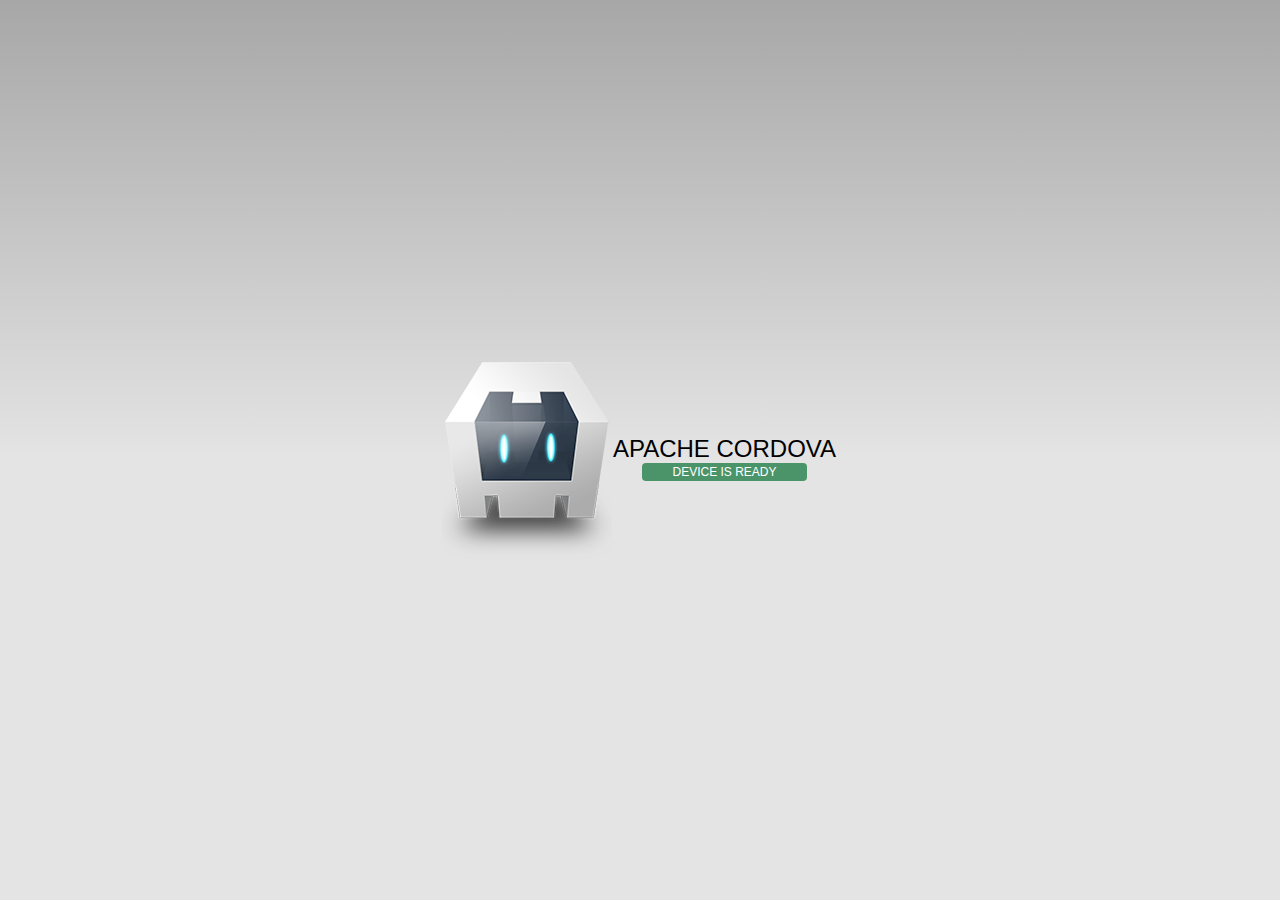
==== platforms/ios/www/index.html @ 2fab26d2 "first commit" ====
<!DOCTYPE html>
<!--
    Licensed to the Apache Software Foundation (ASF) under one
    or more contributor license agreements.  See the NOTICE file
    distributed with this work for additional information
    regarding copyright ownership.  The ASF licenses this file
    to you under the Apache License, Version 2.0 (the
    "License"); you may not use this file except in compliance
    with the License.  You may obtain a copy of the License at

    http://www.apache.org/licenses/LICENSE-2.0

    Unless required by applicable law or agreed to in writing,
    software distributed under the License is distributed on an
    "AS IS" BASIS, WITHOUT WARRANTIES OR CONDITIONS OF ANY
     KIND, either express or implied.  See the License for the
    specific language governing permissions and limitations
    under the License.
-->
<html>
    <head>
        <meta charset="utf-8" />
        <meta name="format-detection" content="telephone=no" />
        <!-- WARNING: for iOS 7, remove the width=device-width and height=device-height attributes. See https://issues.apache.org/jira/browse/CB-4323 -->
        <meta name="viewport" content="user-scalable=no, initial-scale=1, maximum-scale=1, minimum-scale=1, width=device-width, height=device-height, target-densitydpi=device-dpi" />
        <link rel="stylesheet" type="text/css" href="css/index.css" />
        <title>Hello World</title>
    </head>
    <body>
        <div class="app">
            <h1>Apache Cordova</h1>
            <div id="deviceready" class="blink">
                <p class="event listening">Connecting to Device</p>
                <p class="event received">Device is Ready</p>
            </div>
        </div>
        <script type="text/javascript" src="cordova.js"></script>
        <script type="text/javascript" src="js/index.js"></script>
        <script type="text/javascript">
            app.initialize();
        </script>
    </body>
</html>
---- platforms/ios/www/css/index.css ----
/*
 * Licensed to the Apache Software Foundation (ASF) under one
 * or more contributor license agreements.  See the NOTICE file
 * distributed with this work for additional information
 * regarding copyright ownership.  The ASF licenses this file
 * to you under the Apache License, Version 2.0 (the
 * "License"); you may not use this file except in compliance
 * with the License.  You may obtain a copy of the License at
 *
 * http://www.apache.org/licenses/LICENSE-2.0
 *
 * Unless required by applicable law or agreed to in writing,
 * software distributed under the License is distributed on an
 * "AS IS" BASIS, WITHOUT WARRANTIES OR CONDITIONS OF ANY
 * KIND, either express or implied.  See the License for the
 * specific language governing permissions and limitations
 * under the License.
 */
* {
    -webkit-tap-highlight-color: rgba(0,0,0,0); /* make transparent link selection, adjust last value opacity 0 to 1.0 */
}

body {
    -webkit-touch-callout: none;                /* prevent callout to copy image, etc when tap to hold */
    -webkit-text-size-adjust: none;             /* prevent webkit from resizing text to fit */
    -webkit-user-select: none;                  /* prevent copy paste, to allow, change 'none' to 'text' */
    background-color:#E4E4E4;
    background-image:linear-gradient(top, #A7A7A7 0%, #E4E4E4 51%);
    background-image:-webkit-linear-gradient(top, #A7A7A7 0%, #E4E4E4 51%);
    background-image:-ms-linear-gradient(top, #A7A7A7 0%, #E4E4E4 51%);
    background-image:-webkit-gradient(
        linear,
        left top,
        left bottom,
        color-stop(0, #A7A7A7),
        color-stop(0.51, #E4E4E4)
    );
    background-attachment:fixed;
    font-family:'HelveticaNeue-Light', 'HelveticaNeue', Helvetica, Arial, sans-serif;
    font-size:12px;
    height:100%;
    margin:0px;
    padding:0px;
    text-transform:uppercase;
    width:100%;
}

/* Portrait layout (default) */
.app {
    background:url(../img/logo.png) no-repeat center top; /* 170px x 200px */
    position:absolute;             /* position in the center of the screen */
    left:50%;
    top:50%;
    height:50px;                   /* text area height */
    width:225px;                   /* text area width */
    text-align:center;
    padding:180px 0px 0px 0px;     /* image height is 200px (bottom 20px are overlapped with text) */
    margin:-115px 0px 0px -112px;  /* offset vertical: half of image height and text area height */
                                   /* offset horizontal: half of text area width */
}

/* Landscape layout (with min-width) */
@media screen and (min-aspect-ratio: 1/1) and (min-width:400px) {
    .app {
        background-position:left center;
        padding:75px 0px 75px 170px;  /* padding-top + padding-bottom + text area = image height */
        margin:-90px 0px 0px -198px;  /* offset vertical: half of image height */
                                      /* offset horizontal: half of image width and text area width */
    }
}

h1 {
    font-size:24px;
    font-weight:normal;
    margin:0px;
    overflow:visible;
    padding:0px;
    text-align:center;
}

.event {
    border-radius:4px;
    -webkit-border-radius:4px;
    color:#FFFFFF;
    font-size:12px;
    margin:0px 30px;
    padding:2px 0px;
}

.event.listening {
    background-color:#333333;
    display:block;
}

.event.received {
    background-color:#4B946A;
    display:none;
}

@keyframes fade {
    from { opacity: 1.0; }
    50% { opacity: 0.4; }
    to { opacity: 1.0; }
}
 
@-webkit-keyframes fade {
    from { opacity: 1.0; }
    50% { opacity: 0.4; }
    to { opacity: 1.0; }
}
 
.blink {
    animation:fade 3000ms infinite;
    -webkit-animation:fade 3000ms infinite;
}
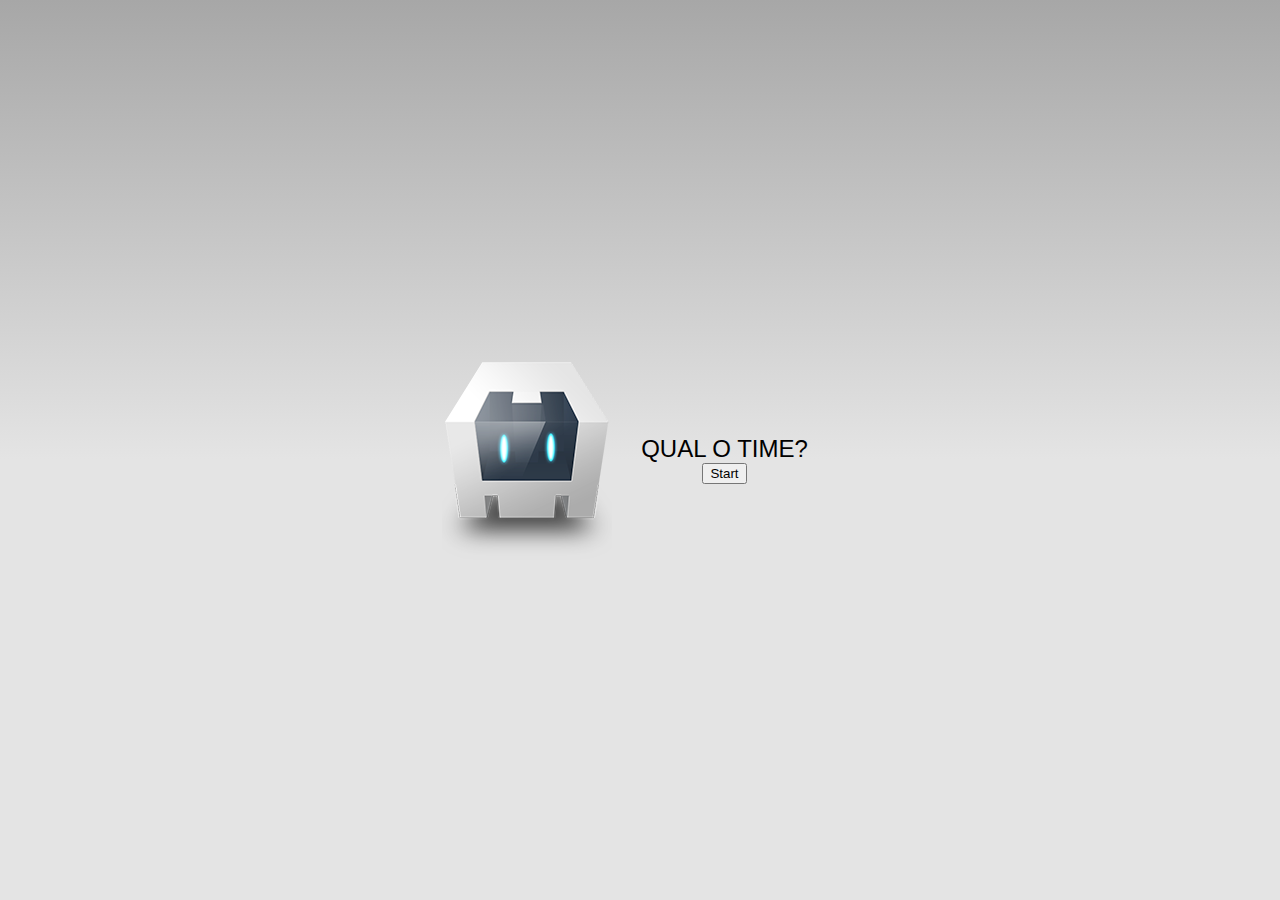
==== commit 066c88ec: "added a zepto and call api rest with ajax (sucks)" ====
--- a/platforms/ios/www/index.html
+++ b/platforms/ios/www/index.html
@@ -1,22 +1,4 @@
 <!DOCTYPE html>
-<!--
-    Licensed to the Apache Software Foundation (ASF) under one
-    or more contributor license agreements.  See the NOTICE file
-    distributed with this work for additional information
-    regarding copyright ownership.  The ASF licenses this file
-    to you under the Apache License, Version 2.0 (the
-    "License"); you may not use this file except in compliance
-    with the License.  You may obtain a copy of the License at
-
-    http://www.apache.org/licenses/LICENSE-2.0
-
-    Unless required by applicable law or agreed to in writing,
-    software distributed under the License is distributed on an
-    "AS IS" BASIS, WITHOUT WARRANTIES OR CONDITIONS OF ANY
-     KIND, either express or implied.  See the License for the
-    specific language governing permissions and limitations
-    under the License.
--->
 <html>
     <head>
         <meta charset="utf-8" />
@@ -24,16 +6,16 @@
         <!-- WARNING: for iOS 7, remove the width=device-width and height=device-height attributes. See https://issues.apache.org/jira/browse/CB-4323 -->
         <meta name="viewport" content="user-scalable=no, initial-scale=1, maximum-scale=1, minimum-scale=1, width=device-width, height=device-height, target-densitydpi=device-dpi" />
         <link rel="stylesheet" type="text/css" href="css/index.css" />
-        <title>Hello World</title>
+        <title>Qual o Time?</title>
     </head>
     <body>
         <div class="app">
-            <h1>Apache Cordova</h1>
+            <h1>Qual o Time?</h1>
             <div id="deviceready" class="blink">
-                <p class="event listening">Connecting to Device</p>
-                <p class="event received">Device is Ready</p>
+                <button>Start</button>
             </div>
         </div>
+        <script type="text/javascript" src="js/zepto.js"></script>
         <script type="text/javascript" src="cordova.js"></script>
         <script type="text/javascript" src="js/index.js"></script>
         <script type="text/javascript">
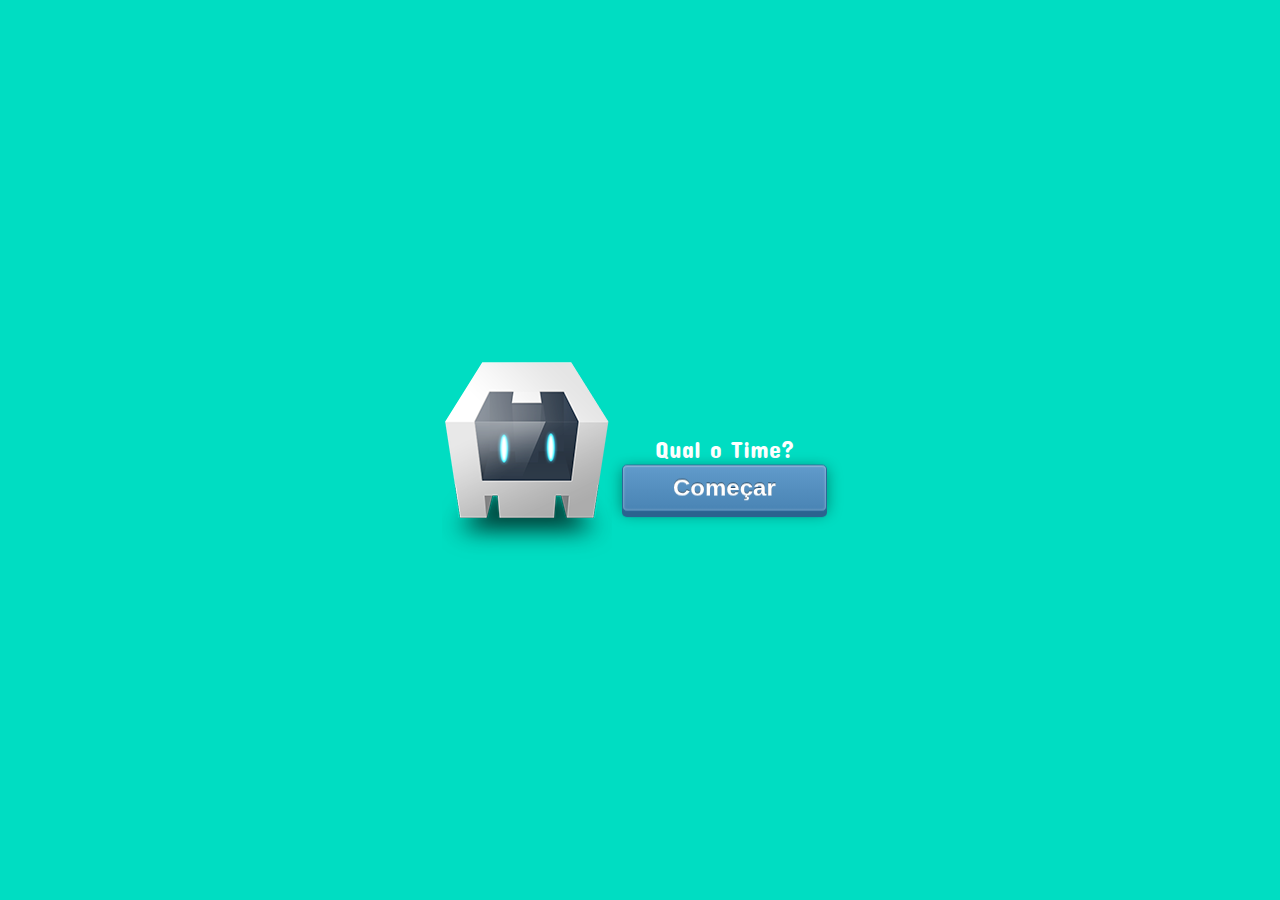
==== commit bad404f6: "added a button style and a logo" ====
--- a/platforms/ios/www/index.html
+++ b/platforms/ios/www/index.html
@@ -6,13 +6,14 @@
         <!-- WARNING: for iOS 7, remove the width=device-width and height=device-height attributes. See https://issues.apache.org/jira/browse/CB-4323 -->
         <meta name="viewport" content="user-scalable=no, initial-scale=1, maximum-scale=1, minimum-scale=1, width=device-width, height=device-height, target-densitydpi=device-dpi" />
         <link rel="stylesheet" type="text/css" href="css/index.css" />
+        <link href='http://fonts.googleapis.com/css?family=Concert+One' rel='stylesheet' type='text/css'>
         <title>Qual o Time?</title>
     </head>
     <body>
         <div class="app">
             <h1>Qual o Time?</h1>
-            <div id="deviceready" class="blink">
-                <button>Start</button>
+            <div id="deviceready">
+               <a href="#" class="button">Começar</a>
             </div>
         </div>
         <script type="text/javascript" src="js/zepto.js"></script>
--- a/platforms/ios/www/css/index.css
+++ b/platforms/ios/www/css/index.css
@@ -24,24 +24,13 @@
     -webkit-touch-callout: none;                /* prevent callout to copy image, etc when tap to hold */
     -webkit-text-size-adjust: none;             /* prevent webkit from resizing text to fit */
     -webkit-user-select: none;                  /* prevent copy paste, to allow, change 'none' to 'text' */
-    background-color:#E4E4E4;
-    background-image:linear-gradient(top, #A7A7A7 0%, #E4E4E4 51%);
-    background-image:-webkit-linear-gradient(top, #A7A7A7 0%, #E4E4E4 51%);
-    background-image:-ms-linear-gradient(top, #A7A7A7 0%, #E4E4E4 51%);
-    background-image:-webkit-gradient(
-        linear,
-        left top,
-        left bottom,
-        color-stop(0, #A7A7A7),
-        color-stop(0.51, #E4E4E4)
-    );
+    background-color:#00ddc2;
     background-attachment:fixed;
     font-family:'HelveticaNeue-Light', 'HelveticaNeue', Helvetica, Arial, sans-serif;
     font-size:12px;
     height:100%;
     margin:0px;
     padding:0px;
-    text-transform:uppercase;
     width:100%;
 }
 
@@ -70,12 +59,87 @@
 }
 
 h1 {
+    font-family:'Concert One', cursive;;
+    color:white;
     font-size:24px;
     font-weight:normal;
     margin:0px;
     overflow:visible;
     padding:0px;
     text-align:center;
+}
+
+.button {
+	display: inline-block;
+	text-decoration: none;
+	color: #fff;
+	font-weight: bold;
+	background-color: #538fbe;
+	padding: 10px 50px;
+	font-size: 24px;
+	border: 1px solid #2d6898;
+	background-image: linear-gradient(bottom, rgb(73,132,180) 0%, rgb(97,155,203) 100%);
+	background-image: -o-linear-gradient(bottom, rgb(73,132,180) 0%, rgb(97,155,203) 100%);
+	background-image: -moz-linear-gradient(bottom, rgb(73,132,180) 0%, rgb(97,155,203) 100%);
+	background-image: -webkit-linear-gradient(bottom, rgb(73,132,180) 0%, rgb(97,155,203) 100%);
+	background-image: -ms-linear-gradient(bottom, rgb(73,132,180) 0%, rgb(97,155,203) 100%);
+	
+	background-image: -webkit-gradient(
+		linear,
+		left bottom,
+		left top,
+		color-stop(0, rgb(73,132,180)),
+		color-stop(1, rgb(97,155,203))
+	);
+	-webkit-border-radius: 5px;
+	-moz-border-radius: 5px;
+	border-radius: 5px;
+	text-shadow: 0px -1px 0px rgba(0,0,0,.5);
+	-webkit-box-shadow: 0px 6px 0px #2b638f, 0px 3px 15px rgba(0,0,0,.4), inset 0px 1px 0px rgba(255,255,255,.3), inset 0px 0px 3px rgba(255,255,255,.5);
+	-moz-box-shadow: 0px 6px 0px #2b638f, 0px 3px 15px rgba(0,0,0,.4), inset 0px 1px 0px rgba(255,255,255,.3), inset 0px 0px 3px rgba(255,255,255,.5);
+	box-shadow: 0px 6px 0px #2b638f, 0px 3px 15px rgba(0,0,0,.4), inset 0px 1px 0px rgba(255,255,255,.3), inset 0px 0px 3px rgba(255,255,255,.5);
+	-webkit-transition: all .1s ease-in-out;
+	-moz-transition: all .2s ease-in-out;
+	transition: all .2s ease-in-out;
+	-webkit-transform: rotateX(20deg);
+}
+
+.button:hover {
+	background-image: linear-gradient(bottom, rgb(79,142,191) 0%, rgb(102,166,214) 100%);
+	background-image: -o-linear-gradient(bottom, rgb(79,142,191) 0%, rgb(102,166,214) 100%);
+	background-image: -moz-linear-gradient(bottom, rgb(79,142,191) 0%, rgb(102,166,214) 100%);
+	background-image: -webkit-linear-gradient(bottom, rgb(79,142,191) 0%, rgb(102,166,214) 100%);
+	background-image: -ms-linear-gradient(bottom, rgb(79,142,191) 0%, rgb(102,166,214) 100%);
+	
+	background-image: -webkit-gradient(
+		linear,
+		left bottom,
+		left top,
+		color-stop(0, rgb(79,142,191)),
+		color-stop(1, rgb(102,166,214))
+	);
+}
+
+.button:active {
+-webkit-box-shadow: 0px 2px 0px #2b638f, 0px 1px 6px rgba(0,0,0,.4), inset 0px 1px 0px rgba(255,255,255,.3), inset 0px 0px 3px rgba(255,255,255,.5);
+-moz-box-shadow: 0px 2px 0px #2b638f, 0px 1px 6px rgba(0,0,0,.4), inset 0px 1px 0px rgba(255,255,255,.3), inset 0px 0px 3px rgba(255,255,255,.5);
+box-shadow: 0px 2px 0px #2b638f, 0px 1px 6px rgba(0,0,0,.4), inset 0px 1px 0px rgba(255,255,255,.3), inset 0px 0px 3px rgba(255,255,255,.5);
+	background-image: linear-gradient(bottom, rgb(88,154,204) 0%, rgb(90,150,199) 100%);
+	background-image: -o-linear-gradient(bottom, rgb(88,154,204) 0%, rgb(90,150,199) 100%);
+	background-image: -moz-linear-gradient(bottom, rgb(88,154,204) 0%, rgb(90,150,199) 100%);
+	background-image: -webkit-linear-gradient(bottom, rgb(88,154,204) 0%, rgb(90,150,199) 100%);
+	background-image: -ms-linear-gradient(bottom, rgb(88,154,204) 0%, rgb(90,150,199) 100%);
+	
+	background-image: -webkit-gradient(
+		linear,
+		left bottom,
+		left top,
+		color-stop(0, rgb(88,154,204)),
+		color-stop(1, rgb(90,150,199))
+	);
+    -webkit-transform: translate(0, 4px) rotateX(20deg);  
+    -moz-transform: translate(0, 4px);  
+    transform: translate(0, 4px);  
 }
 
 .event {
